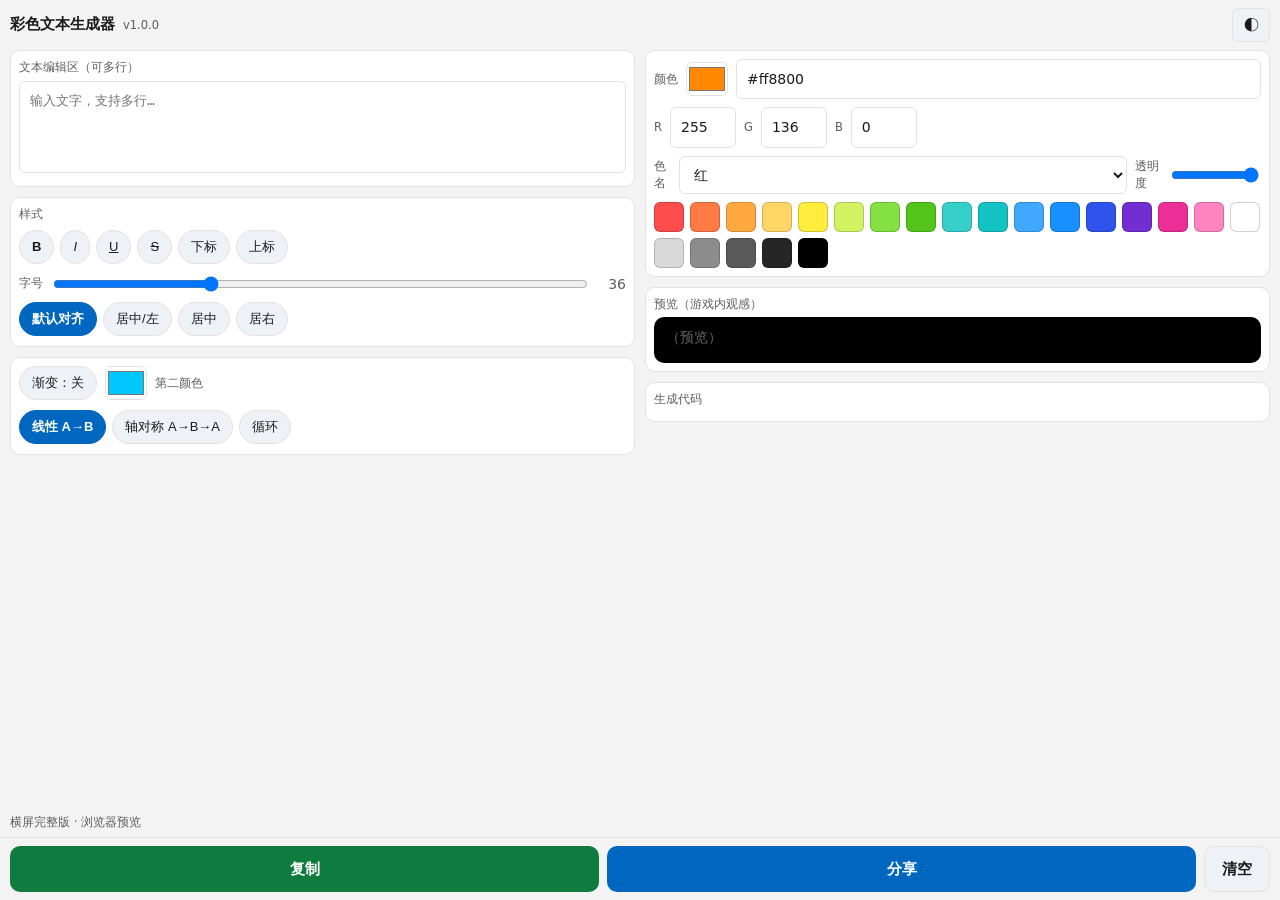
==== android/assets/index.html @ 7b5f396d "﻿feat(android): 安卓版 APK（竖屏精简 / 横屏增强）+ 桌面窗口拖拽缩放交接说明 - android/: 纯离线 Android 工程（WebView 外壳 + 单文件 HTML " ====
<!DOCTYPE html>
<html lang="zh-CN">
<head>
<meta charset="utf-8">
<meta name="viewport" content="width=device-width,initial-scale=1,maximum-scale=1,user-scalable=no,viewport-fit=cover">
<meta name="color-scheme" content="light dark">
<title>彩色文本生成器</title>
<style>
  :root{
    --bg:#f3f3f3; --card:#ffffff; --text:#1b1b1b; --sub:#5d5d5d; --line:#e2e2e2;
    --accent:#0067c0; --accent2:#0f7b3f; --chip:#eef2f7; --r8:10px; --r4:6px;
    --pad:10px;
  }
  body.dark{
    --bg:#202020; --card:#2b2b2b; --text:#ffffff; --sub:#c5c5c5; --line:#3a3a3a;
    --accent:#4cc2ff; --accent2:#37c46c; --chip:#333333;
  }
  *{box-sizing:border-box;-webkit-tap-highlight-color:transparent}
  html,body{height:100%;margin:0;overflow:hidden}
  body{
    background:var(--bg); color:var(--text); display:flex; flex-direction:column;
    font:14px/1.45 "Microsoft YaHei UI","Noto Sans SC",system-ui,sans-serif;
    padding:env(safe-area-inset-top) env(safe-area-inset-right) env(safe-area-inset-bottom) env(safe-area-inset-left);
  }
  header{display:flex;align-items:center;gap:8px;padding:8px var(--pad);flex:0 0 auto}
  header .t{font-weight:700;font-size:15px}
  header .v{color:var(--sub);font-size:11.5px}
  header .sp{flex:1}
  .iconbtn{background:var(--chip);border:1px solid var(--line);color:var(--text);border-radius:var(--r4);
    min-width:38px;height:34px;font-size:15px;display:flex;align-items:center;justify-content:center;padding:0 8px}
  .scroll{overflow:auto;-webkit-overflow-scrolling:touch}
  .card{background:var(--card);border:1px solid var(--line);border-radius:var(--r8);padding:8px}
  .lbl{font-size:11.5px;color:var(--sub);margin:0 0 5px}
  .row{display:flex;gap:8px;align-items:center}
  .grow{flex:1;min-width:0}
  input[type=text],input[type=number],textarea,select{
    width:100%;background:var(--card);color:var(--text);border:1px solid var(--line);
    border-radius:var(--r4);padding:9px 10px;font:inherit;min-width:0;outline:none}
  textarea{resize:none;height:100%;min-height:110px;font-family:ui-monospace,Consolas,monospace;font-size:13px;line-height:1.5}
  input:focus,textarea:focus,select:focus{border-color:var(--accent)}
  .chips{display:flex;gap:6px;overflow-x:auto;padding:2px 0;scrollbar-width:none}
  .chips::-webkit-scrollbar{display:none}
  .chip{flex:0 0 auto;background:var(--chip);border:1px solid var(--line);color:var(--text);
    border-radius:999px;padding:7px 12px;font-size:13px;min-height:34px}
  .chip.on{background:var(--accent);border-color:var(--accent);color:#fff;font-weight:600}
  .swatches{display:flex;gap:6px;flex-wrap:wrap}
  .sw{width:30px;height:30px;border-radius:var(--r4);border:1px solid rgba(0,0,0,.18);flex:0 0 auto}
  .sw.on{outline:3px solid var(--accent);outline-offset:1px}
  #preview{background:#000;color:#f0f0f0;border-radius:var(--r8);padding:10px 12px;min-height:46px;
    word-break:break-word;overflow:auto}
  #preview sub,#preview sup{font-size:.72em}
  #out{font-family:ui-monospace,Consolas,monospace;font-size:12.5px;white-space:pre-wrap;word-break:break-all;
    overflow:auto;margin:0}
  .actions{display:flex;gap:8px;padding:8px var(--pad);flex:0 0 auto;
    background:var(--bg);border-top:1px solid var(--line)}
  .btn{flex:1 1 0;min-width:0;border:0;border-radius:var(--r8);min-height:46px;font-size:15px;font-weight:600;color:#fff;background:var(--accent)}
  .btn.alt{background:var(--accent2)}
  .btn.ghost{background:var(--chip);color:var(--text);border:1px solid var(--line);flex:0 0 66px;padding:0}
  .meta{display:flex;justify-content:space-between;gap:8px;color:var(--sub);font-size:11.5px;
    padding:0 var(--pad) 6px;white-space:nowrap;overflow:hidden}
  .pop{position:fixed;left:50%;bottom:74px;transform:translateX(-50%);background:rgba(0,0,0,.82);color:#fff;
    padding:9px 16px;border-radius:999px;font-size:13px;opacity:0;pointer-events:none;transition:opacity .18s}
  .pop.on{opacity:1}

  /* ---------------- 竖屏：功能精简（无文本编辑区，整列可滚动） ---------------- */
  @media (orientation:portrait){
    .only-landscape{display:none !important}
    main{flex:1;min-height:0;overflow-y:auto;display:flex;flex-direction:column;gap:var(--pad);padding:0 var(--pad)}
    #pOut{max-height:112px}
  }
  /* ---------------- 横屏：功能更多（左右两列各自滚动，内容永不丢） ---------------- */
  @media (orientation:landscape){
    .only-portrait{display:none !important}
    main{flex:1;min-height:0;display:grid;grid-template-columns:1fr 1fr;gap:var(--pad);padding:0 var(--pad)}
    .col{display:flex;flex-direction:column;gap:var(--pad);min-height:0;overflow-y:auto}
    #pEdit{flex:0 0 auto}
    #pEdit textarea{height:92px;min-height:92px}
    #pOut{max-height:150px}
  }
</style>
</head>
<body>

<header>
  <span class="t">彩色文本生成器</span>
  <span class="v" id="ver">v1.0.0</span>
  <span class="sp"></span>
  <button class="iconbtn" id="themeBtn" title="切换主题">◐</button>
</header>

<main>
  <!-- ================= 左列（横屏才有编辑区；竖屏只有一行输入） ================= -->
  <div class="col">
    <!-- 竖屏：单行输入，不留大文本区 -->
    <div class="card only-portrait">
      <div class="lbl">文字</div>
      <input type="text" id="in1" placeholder="输入要变色的文字…">
    </div>

    <!-- 横屏：多行编辑区 -->
    <div class="card only-landscape" id="pEdit">
      <div class="lbl">文本编辑区（可多行）</div>
      <textarea id="in2" placeholder="输入文字，支持多行…"></textarea>
    </div>

    <!-- 样式（竖屏只给最常用的几个） -->
    <div class="card">
      <div class="lbl">样式</div>
      <div class="chips" id="styleChips">
        <button class="chip" data-st="b"><b>B</b></button>
        <button class="chip" data-st="i"><i>I</i></button>
        <button class="chip" data-st="u"><u>U</u></button>
        <button class="chip" data-st="s"><s>S</s></button>
        <button class="chip only-landscape" data-st="sub">下标</button>
        <button class="chip only-landscape" data-st="sup">上标</button>
      </div>
      <div class="row only-landscape" style="margin-top:8px">
        <span class="lbl" style="margin:0">字号</span>
        <input type="range" class="grow" id="size" min="10" max="100" value="36">
        <span class="v" id="sizeV" style="color:var(--sub);width:28px;text-align:right">36</span>
      </div>
      <div class="chips only-landscape" id="alignChips" style="margin-top:6px">
        <button class="chip on" data-al="">默认对齐</button>
        <button class="chip" data-al="left">居中/左</button>
        <button class="chip" data-al="center">居中</button>
        <button class="chip" data-al="right">居右</button>
      </div>
    </div>

    <!-- 渐变（横屏专属） -->
    <div class="card only-landscape">
      <div class="row">
        <button class="chip" id="gradOn">渐变：关</button>
        <input type="color" id="c2" value="#00c8ff" style="width:42px;height:34px;padding:0;border:1px solid var(--line);border-radius:6px;background:none">
        <span class="lbl" style="margin:0">第二颜色</span>
      </div>
      <div class="chips" id="gradModes" style="margin-top:8px">
        <button class="chip on" data-gm="linear">线性 A→B</button>
        <button class="chip" data-gm="axis">轴对称 A→B→A</button>
        <button class="chip" data-gm="loop">循环</button>
      </div>
    </div>
  </div>

  <!-- ================= 右列（颜色 + 预览 + 输出） ================= -->
  <div class="col">
    <div class="card">
      <div class="row">
        <span class="lbl" style="margin:0">颜色</span>
        <input type="color" id="cpick" value="#ff8800" style="width:42px;height:34px;padding:0;border:1px solid var(--line);border-radius:6px;background:none">
        <input type="text" id="hex" class="grow" value="#ff8800" spellcheck="false">
      </div>
      <div class="row only-landscape" style="margin-top:8px">
        <span class="lbl" style="margin:0">R</span><input type="number" id="r" min="0" max="255" value="255" style="width:66px">
        <span class="lbl" style="margin:0">G</span><input type="number" id="g" min="0" max="255" value="136" style="width:66px">
        <span class="lbl" style="margin:0">B</span><input type="number" id="b" min="0" max="255" value="0" style="width:66px">
      </div>
      <div class="row only-landscape" style="margin-top:8px">
        <span class="lbl" style="margin:0">色名</span>
        <select id="names"></select>
        <span class="lbl" style="margin:0">透明度</span>
        <input type="range" id="alpha" min="0" max="255" value="255" style="width:88px">
      </div>
      <div class="swatches" id="sw" style="margin-top:8px"></div>
    </div>

    <div class="card">
      <div class="lbl">预览（游戏内观感）</div>
      <div id="preview"></div>
    </div>

    <div class="card">
      <div class="lbl">生成代码</div>
      <pre id="out"></pre>
    </div>
  </div>
</main>

<div class="meta"><span id="stat">就绪</span><span id="count"></span></div>

<div class="actions">
  <button class="btn alt" id="copyBtn">复制</button>
  <button class="btn" id="shareBtn" style="background:var(--accent)">分享</button>
  <button class="btn ghost" id="clearBtn">清空</button>
</div>

<div class="pop" id="pop"></div>

<script>
"use strict";
/* ============================================================
   彩色文本生成器 · 安卓版（精简）
   竖屏：只做最常用的事（单行文字 + 样式 + 常用色 → 预览 → 复制/分享）
   横屏：多行编辑 + 完整颜色系统（hex/RGB/色名/取色器/透明度）+ 渐变 + 对齐
   标签按 Unity/TextMeshPro 规则生成；预览把标签映射成 HTML 显示。
   ============================================================ */

var APP_VERSION = "1.0.0";
var MIN = 30;                                  // TMP 默认字号基准，用于预览换算

/* ---------- 原生桥（浏览器里打开时自动降级） ---------- */
var RTG = window.RTG || null;
function bridge(name, arg) {
  try { if (RTG && typeof RTG[name] === "function") { RTG[name](arg); return true; } } catch (e) {}
  return false;
}
function pop(msg) {
  var el = document.getElementById("pop");
  el.textContent = msg; el.classList.add("on");
  clearTimeout(pop._t);
  pop._t = setTimeout(function () { el.classList.remove("on"); }, 1400);
}
function stat(s) { document.getElementById("stat").textContent = s; }

/* ---------- 状态 ---------- */
var S = {
  text: "", color: "#ff8800", color2: "#00c8ff", grad: false, gradMode: "linear",
  size: 36, alpha: 255, align: "", st: {}, theme: "light"
};
var SWATCH = ["#ff4c4c","#ff7a45","#ffa940","#ffd666","#ffec3d","#d3f261","#85e043","#52c41a",
              "#36cfc9","#13c2c2","#40a9ff","#1890ff","#2f54eb","#722ed1","#eb2f96","#ff85c0",
              "#ffffff","#d9d9d9","#8c8c8c","#595959","#262626","#000000"];
var NAMES = { "红":"#ff0000","橙":"#ffa500","黄":"#ffff00","绿":"#008000","青":"#00ffff","蓝":"#0000ff",
              "紫":"#800080","粉":"#ffc0cb","白":"#ffffff","灰":"#808080","黑":"#000000","棕":"#a52a2a",
              "red":"#ff0000","orange":"#ff7f00","yellow":"#ffff00","green":"#00ff00","cyan":"#00ffff",
              "blue":"#0000ff","purple":"#800080","pink":"#ffc0cb","white":"#ffffff","gray":"#808080","black":"#000000" };

/* ---------- 工具 ---------- */
function $(id) { return document.getElementById(id); }
function esc(s) { return String(s).replace(/&/g, "&amp;").replace(/</g, "&lt;").replace(/>/g, "&gt;"); }
function hex2rgb(h) {
  h = String(h).replace("#", "").trim();
  if (h.length === 3) h = h[0] + h[0] + h[1] + h[1] + h[2] + h[2];
  var n = parseInt(h, 16);
  if (isNaN(n)) n = 0;
  return { r: (n >> 16) & 255, g: (n >> 8) & 255, b: n & 255 };
}
function rgb2hex(r, g, b) {
  function f(v) { v = Math.max(0, Math.min(255, Math.round(v))); return (v < 16 ? "0" : "") + v.toString(16); }
  return "#" + f(r) + f(g) + f(b);
}
function mix(a, b, t) { return { r: a.r + (b.r - a.r) * t, g: a.g + (b.g - a.g) * t, b: a.b + (b.b - a.b) * t }; }
/* 关键：关闭标签只写标签名 —— TMP 规范是 </color>，不是 </color=#RRGGBB> */
function tag(name, inner) { return "<" + name + ">" + inner + "</" + String(name).split("=")[0] + ">"; }

/* ---------- 生成 TMP 富文本 ---------- */
function gradientText(text) {
  var A = hex2rgb(S.color), B = hex2rgb(S.color2);
  var chars = Array.from(text);
  var n = chars.length, cycles = 1;
  if (S.gradMode === "loop") cycles = Math.max(1, Math.min(8, Math.round(n / 8)));
  var out = "";
  for (var i = 0; i < n; i++) {
    var t = n <= 1 ? 0 : i / (n - 1);
    if (S.gradMode === "axis") t = 1 - Math.abs(2 * t - 1);                 // A→B→A
    else if (S.gradMode === "loop") { var f = t * cycles; t = 1 - Math.abs(2 * (f - Math.floor(f)) - 1); }
    var c = mix(A, B, t);
    out += tag("color=#" + rgb2hex(c.r, c.g, c.b).slice(1), esc(chars[i]));
  }
  return out;
}
function build() {
  var inner = esc(S.text);
  if (!S.text) return "";
  if (S.grad) inner = gradientText(S.text);
  else if (S.color) inner = tag("color=" + S.color, inner);
  ["sub", "sup", "s", "u", "i", "b"].forEach(function (k) { if (S.st[k]) inner = tag(k, inner); });
  if (S.alpha < 255) inner = tag("alpha=#" + ("0" + S.alpha.toString(16).toUpperCase()).slice(-2), inner);
  if (S.size && Math.abs(S.size - 36) > 0.5) inner = tag("size=" + S.size, inner);
  if (S.align) inner = tag("align=" + S.align, inner);
  return inner;
}

/* ---------- 预览：TMP 标签 → HTML ---------- */
var TAGRE = /<(\/?)(b|i|u|s|sub|sup|color|mark|size|alpha|align|link|voffset|cspace)(=[^>]*)?>/gi;
function mapTag(close, name, val) {
  name = name.toLowerCase();
  if (close) {
    if (name === "color" || name === "mark" || name === "size" || name === "alpha" ||
        name === "voffset" || name === "cspace") return "</span>";
    if (name === "align") return "</div>";
    if (name === "link") return "</a>";
    return "</" + name + ">";
  }
  val = (val || "").replace(/^=/, "");
  switch (name) {
    case "color": return '<span style="color:' + esc(val) + '">';
    case "mark":
      var m = hex2rgb(val); var a = 0.5;
      if (val.length >= 8) { a = parseInt(val.slice(6, 8), 16) / 255; }
      return '<span style="background:rgba(' + m.r + ',' + m.g + ',' + m.b + ',' + a.toFixed(2) + ')">';
    case "size": { var pct = Math.max(30, Math.min(400, Math.round(parseFloat(val) / MIN * 100))); return '<span style="font-size:' + pct + '%">'; }
    case "alpha": { var av = Math.max(0, Math.min(255, parseInt(val.replace("#", ""), 16) || 0)); return '<span style="opacity:' + (av / 255).toFixed(2) + '">'; }
    case "align": return '<div style="text-align:' + esc(val) + '">';
    case "voffset": return '<span style="position:relative;top:-' + esc(val) + '">';
    case "cspace": return '<span style="letter-spacing:' + esc(val) + 'px">';
    case "link": return val ? '<a href="' + esc(val) + '" style="color:#4cc2ff">' : "<span>";
    default: return "<" + name + ">";
  }
}
function toHtml(src) {
  var out = "", last = 0, m;
  TAGRE.lastIndex = 0;
  while ((m = TAGRE.exec(src)) !== null) {
    out += esc(src.slice(last, m.index));
    out += mapTag(m[1] === "/", m[2], m[3]);
    last = TAGRE.lastIndex;
  }
  out += esc(src.slice(last));
  return out.replace(/\n/g, "<br>");
}

/* ---------- 刷新 ---------- */
function refresh() {
  var code = build();
  $("out").textContent = code;
  $("preview").innerHTML = code ? toHtml(code) : '<span style="color:#666">（预览）</span>';
  var chars = Array.from(S.text).length;
  var tags = code ? (code.match(/<[^>]+>/g) || []).length : 0;
  $("count").textContent = chars ? chars + " 字 · " + tags + " 标签" : "";
}
function syncColorInputs() {
  $("hex").value = S.color;
  $("cpick").value = /^#[0-9a-f]{6}$/i.test(S.color) ? S.color : "#ff8800";
  var c = hex2rgb(S.color);
  $("r").value = c.r; $("g").value = c.g; $("b").value = c.b;
  Array.prototype.forEach.call(document.querySelectorAll(".sw"), function (el) {
    el.classList.toggle("on", el.dataset.c.toLowerCase() === S.color.toLowerCase());
  });
}

/* ---------- 事件绑定 ---------- */
function setText(v) { S.text = v; $("in1").value = v; $("in2").value = v; refresh(); }
$("in1").addEventListener("input", function () { S.text = this.value; $("in2").value = this.value; refresh(); });
$("in2").addEventListener("input", function () { S.text = this.value; $("in1").value = this.value; refresh(); });

Array.prototype.forEach.call(document.querySelectorAll("#styleChips .chip"), function (el) {
  el.addEventListener("click", function () {
    var k = el.dataset.st; S.st[k] = !S.st[k];
    el.classList.toggle("on", !!S.st[k]); refresh();
  });
});
Array.prototype.forEach.call(document.querySelectorAll("#alignChips .chip"), function (el) {
  el.addEventListener("click", function () {
    S.align = el.dataset.al;
    Array.prototype.forEach.call(document.querySelectorAll("#alignChips .chip"), function (o) { o.classList.remove("on"); });
    el.classList.add("on"); refresh();
  });
});
Array.prototype.forEach.call(document.querySelectorAll("#gradModes .chip"), function (el) {
  el.addEventListener("click", function () {
    S.gradMode = el.dataset.gm;
    Array.prototype.forEach.call(document.querySelectorAll("#gradModes .chip"), function (o) { o.classList.remove("on"); });
    el.classList.add("on"); refresh();
  });
});
$("gradOn").addEventListener("click", function () {
  S.grad = !S.grad;
  this.textContent = "渐变：" + (S.grad ? "开" : "关");
  this.classList.toggle("on", S.grad); refresh();
});
$("size").addEventListener("input", function () { S.size = parseInt(this.value, 10); $("sizeV").textContent = this.value; refresh(); });
$("alpha").addEventListener("input", function () { S.alpha = parseInt(this.value, 10); refresh(); });
$("c2").addEventListener("input", function () { S.color2 = this.value; refresh(); });

function applyHex(v, silent) {
  v = String(v).trim();
  if (/^[0-9a-f]{6}$/i.test(v)) v = "#" + v;
  if (/^[0-9a-f]{3}$/i.test(v)) v = "#" + v;
  if (!/^#[0-9a-f]{6}$/i.test(v)) { if (!silent) pop("颜色要写成 #RRGGBB"); return; }
  S.color = v.toLowerCase(); syncColorInputs(); refresh();
}
$("hex").addEventListener("change", function () { applyHex(this.value); });
$("cpick").addEventListener("input", function () { applyHex(this.value); });
["r", "g", "b"].forEach(function (k) {
  $(k).addEventListener("change", function () {
    applyHex(rgb2hex(parseInt($("r").value, 10) || 0, parseInt($("g").value, 10) || 0, parseInt($("b").value, 10) || 0));
  });
});
(function buildSwatches() {
  var box = $("sw");
  SWATCH.forEach(function (c) {
    var d = document.createElement("div");
    d.className = "sw"; d.dataset.c = c; d.style.background = c;
    d.addEventListener("click", function () { applyHex(c); });
    box.appendChild(d);
  });
})();
(function buildNames() {
  var sel = $("names");
  Object.keys(NAMES).forEach(function (n) {
    var o = document.createElement("option"); o.value = NAMES[n]; o.textContent = n; sel.appendChild(o);
  });
  sel.addEventListener("change", function () { applyHex(this.value); });
})();

$("copyBtn").addEventListener("click", function () {
  var code = $("out").textContent;
  if (!code) { pop("先生成内容"); return; }
  if (bridge("copy", code)) return;
  try {
    navigator.clipboard.writeText(code).then(function () { pop("已复制"); }, function () { pop("复制失败"); });
  } catch (e) { pop("复制失败"); }
});
$("shareBtn").addEventListener("click", function () {
  var code = $("out").textContent;
  if (!code) { pop("先生成内容"); return; }
  if (!bridge("share", code)) pop("分享只在手机上可用");
});
$("clearBtn").addEventListener("click", function () { setText(""); stat("已清空"); });

/* ---------- 主题 ---------- */
$("themeBtn").addEventListener("click", function () { setTheme(S.theme === "dark" ? "light" : "dark"); });
function setTheme(v) {
  S.theme = v === "dark" ? "dark" : "light";
  document.body.classList.toggle("dark", S.theme === "dark");
  try { localStorage.setItem("rtgTheme", S.theme); } catch (e) {}
  try { if (RTG && RTG.theme) RTG.theme(S.theme); } catch (e) {}
  try { if (window.chrome && chrome.webview) chrome.webview.postMessage("theme|" + S.theme); } catch (e) {}
}

/* ---------- 启动 ---------- */
(function init() {
  try { S.theme = localStorage.getItem("rtgTheme") === "dark" ? "dark" : "light"; } catch (e) {}
  setTheme(S.theme);
  var ver = APP_VERSION;
  try { if (RTG && RTG.version) ver = RTG.version(); } catch (e) {}
  $("ver").textContent = "v" + ver;
  syncColorInputs();
  refresh();
  var o = "竖屏精简版";
  if (window.innerWidth > window.innerHeight) o = "横屏完整版";
  stat(o + " · " + (RTG ? "已连接宿主" : "浏览器预览"));
})();
window.addEventListener("resize", function () {
  stat(window.innerWidth > window.innerHeight ? "横屏完整版" : "竖屏精简版");
});
</script>
</body>
</html>
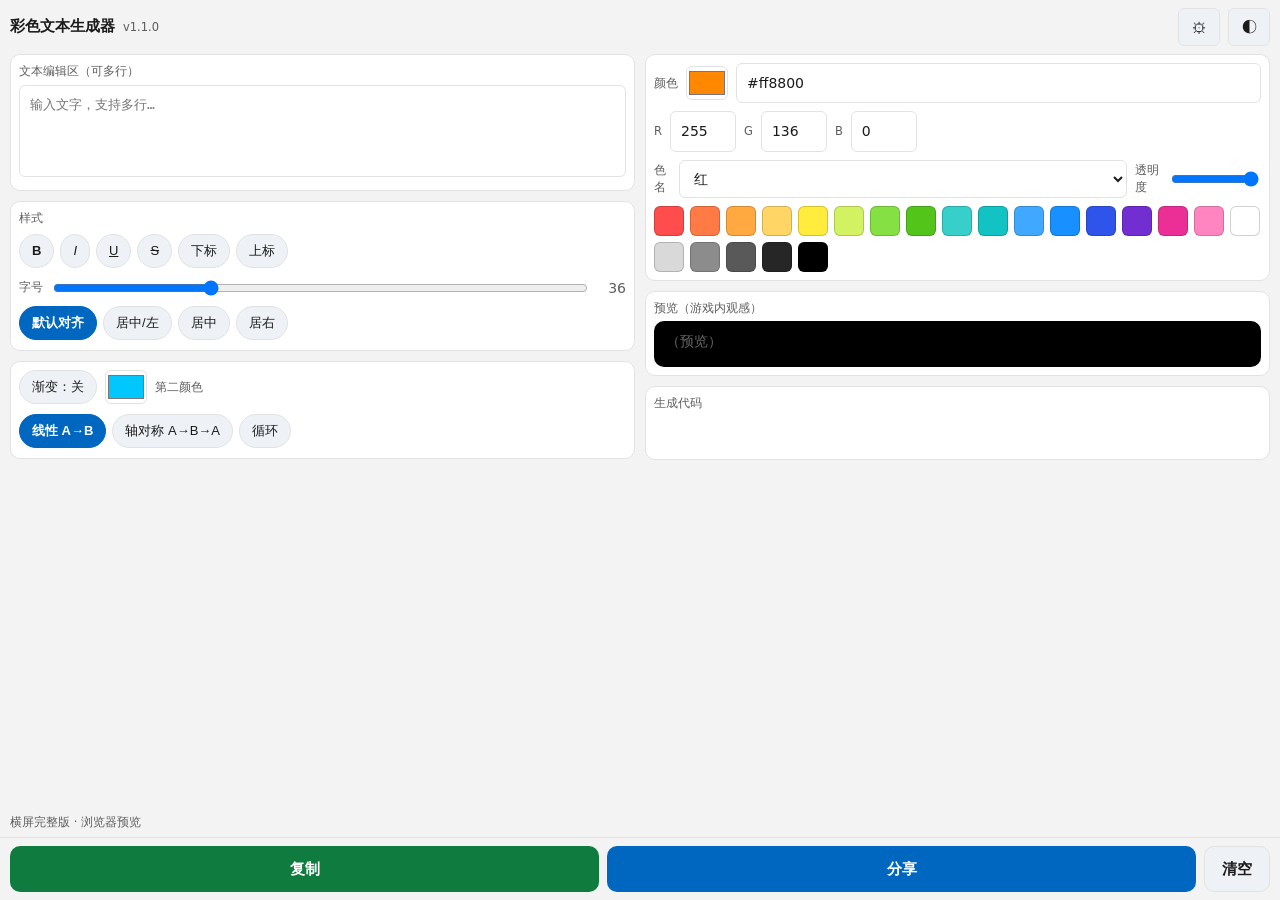
==== commit 4388a846: "feat(android 1.1.0): 主题跟随系统 + 背景图 + 文件打开保存 + 检查更新" ====
--- a/android/assets/index.html
+++ b/android/assets/index.html
@@ -27,7 +27,7 @@
   header .v{color:var(--sub);font-size:11.5px}
   header .sp{flex:1}
   .iconbtn{background:var(--chip);border:1px solid var(--line);color:var(--text);border-radius:var(--r4);
-    min-width:38px;height:34px;font-size:15px;display:flex;align-items:center;justify-content:center;padding:0 8px}
+    min-width:42px;height:38px;font-size:15px;display:flex;align-items:center;justify-content:center;padding:0 8px}
   .scroll{overflow:auto;-webkit-overflow-scrolling:touch}
   .card{background:var(--card);border:1px solid var(--line);border-radius:var(--r8);padding:8px}
   .lbl{font-size:11.5px;color:var(--sub);margin:0 0 5px}
@@ -50,7 +50,7 @@
     word-break:break-word;overflow:auto}
   #preview sub,#preview sup{font-size:.72em}
   #out{font-family:ui-monospace,Consolas,monospace;font-size:12.5px;white-space:pre-wrap;word-break:break-all;
-    overflow:auto;margin:0}
+    overflow:auto;margin:0;min-height:34px}
   .actions{display:flex;gap:8px;padding:8px var(--pad);flex:0 0 auto;
     background:var(--bg);border-top:1px solid var(--line)}
   .btn{flex:1 1 0;min-width:0;border:0;border-radius:var(--r8);min-height:46px;font-size:15px;font-weight:600;color:#fff;background:var(--accent)}
@@ -62,10 +62,44 @@
     padding:9px 16px;border-radius:999px;font-size:13px;opacity:0;pointer-events:none;transition:opacity .18s}
   .pop.on{opacity:1}
 
+  /* ---------- 背景图（水印层，铺在内容下面，不遮挡文字） ---------- */
+  #bgLayer{position:fixed;left:0;top:0;right:0;bottom:0;z-index:-1;opacity:0;pointer-events:none;
+    background-position:center;background-size:cover;background-repeat:no-repeat;transition:opacity .2s}
+  #bgLayer.on{opacity:1}
+  body.hasbg{background:transparent}
+  body.hasbg .card{background:rgba(255,255,255,.74)}
+  body.dark.hasbg .card{background:rgba(43,43,43,.76)}
+  body.hasbg header,body.hasbg .actions,body.hasbg .meta{background:rgba(243,243,243,.55)}
+  body.dark.hasbg header,body.dark.hasbg .actions,body.dark.hasbg .meta{background:rgba(32,32,32,.55)}
+
+  /* ---------- 设置面板 ---------- */
+  .mask{position:fixed;inset:0;background:rgba(0,0,0,.35);opacity:0;pointer-events:none;
+    transition:opacity .2s;z-index:19}
+  .mask.on{opacity:1;pointer-events:auto}
+  .sheet{position:fixed;left:0;right:0;bottom:0;z-index:20;background:var(--card);
+    border-top:1px solid var(--line);border-radius:14px 14px 0 0;
+    padding:12px var(--pad) calc(12px + env(safe-area-inset-bottom));
+    transform:translateY(105%);transition:transform .22s ease;max-height:82vh;overflow:auto}
+  .sheet.on{transform:none}
+  .sheet h4{margin:2px 0 10px;font-size:14px}
+  .sheet .grp{margin:12px 0}
+  .seg{display:flex;border:1px solid var(--line);border-radius:8px;overflow:hidden}
+  .seg button{flex:1;border:0;background:transparent;color:var(--text);padding:9px 4px;font:inherit;font-size:13px}
+  .seg button.on{background:var(--accent);color:#fff;font-weight:600}
+  .sbtn{border:1px solid var(--line);background:var(--chip);color:var(--text);border-radius:8px;
+    padding:9px 12px;font:inherit;font-size:13px;min-height:38px;flex:0 0 auto}
+  .sbtn.p{background:var(--accent);color:#fff;border-color:transparent}
+  .upd{display:none;margin-top:8px;padding:9px 10px;border:1px solid var(--accent);
+    border-radius:8px;font-size:12.5px;line-height:1.5}
+  .upd.on{display:block}
+  .upd button{margin-top:6px;border:0;border-radius:6px;background:var(--accent);color:#fff;
+    padding:7px 14px;font:inherit;font-size:13px}
+
   /* ---------------- 竖屏：功能精简（无文本编辑区，整列可滚动） ---------------- */
   @media (orientation:portrait){
     .only-landscape{display:none !important}
     main{flex:1;min-height:0;overflow-y:auto;display:flex;flex-direction:column;gap:var(--pad);padding:0 var(--pad)}
+    #preview{max-height:120px}       /* 长文本只在框内滚动，不把页脚顶出屏幕 */
     #pOut{max-height:112px}
   }
   /* ---------------- 横屏：功能更多（左右两列各自滚动，内容永不丢） ---------------- */
@@ -80,11 +114,13 @@
 </style>
 </head>
 <body>
+<div id="bgLayer"></div>
 
 <header>
   <span class="t">彩色文本生成器</span>
-  <span class="v" id="ver">v1.0.0</span>
+  <span class="v" id="ver">v1.1.0</span>
   <span class="sp"></span>
+  <button class="iconbtn" id="setBtn" title="设置">⚙</button>
   <button class="iconbtn" id="themeBtn" title="切换主题">◐</button>
 </header>
 
@@ -184,6 +220,59 @@
   <button class="btn ghost" id="clearBtn">清空</button>
 </div>
 
+<div class="mask" id="mask"></div>
+<div class="sheet" id="sheet">
+  <h4>设置</h4>
+
+  <div class="grp">
+    <div class="lbl">主题</div>
+    <div class="seg" id="themeSeg">
+      <button data-tm="light">浅色</button>
+      <button data-tm="dark">深色</button>
+      <button data-tm="auto">跟随系统</button>
+    </div>
+  </div>
+
+  <div class="grp">
+    <div class="lbl">背景图（水印层，铺在文字下面，不遮挡内容）</div>
+    <div class="row">
+      <button class="sbtn grow" id="pickBg">从相册选择</button>
+      <button class="sbtn" id="clearBg">清除</button>
+    </div>
+    <div class="row" style="margin-top:8px">
+      <span class="lbl" style="margin:0;white-space:nowrap">透明度</span>
+      <input type="range" class="grow" id="bgOpacity" min="0" max="60" value="20">
+      <span class="v" id="bgOpacityV" style="color:var(--sub);width:38px;text-align:right">20%</span>
+    </div>
+  </div>
+
+  <div class="grp">
+    <div class="lbl">文本文件</div>
+    <div class="row">
+      <button class="sbtn grow" id="openTxt">打开文本</button>
+      <button class="sbtn grow" id="saveTxt">保存为文件</button>
+    </div>
+    <div class="lbl" id="fileName" style="margin-top:6px">未打开文件</div>
+  </div>
+
+  <div class="grp">
+    <div class="lbl">版本</div>
+    <div class="row">
+      <span class="v" id="aboutVer">v1.1.0</span>
+      <span class="grow"></span>
+      <button class="sbtn" id="checkUpd">检查更新</button>
+    </div>
+    <div class="upd" id="updBox"></div>
+  </div>
+
+  <div class="grp" style="color:var(--sub);font-size:12px">
+    彩色文本生成器 · 安卓版<br>
+    支持 Unity / TextMeshPro 富文本标签；复制后可直接贴进游戏或聊天框。
+  </div>
+
+  <button class="sbtn p" style="width:100%;margin-top:4px" id="closeSheet">完成</button>
+</div>
+
 <div class="pop" id="pop"></div>
 
 <script>
@@ -195,13 +284,17 @@
    标签按 Unity/TextMeshPro 规则生成；预览把标签映射成 HTML 显示。
    ============================================================ */
 
-var APP_VERSION = "1.0.0";
+var APP_VERSION = "1.1.0";
 var MIN = 30;                                  // TMP 默认字号基准，用于预览换算
 
 /* ---------- 原生桥（浏览器里打开时自动降级） ---------- */
 var RTG = window.RTG || null;
 function bridge(name, arg) {
   try { if (RTG && typeof RTG[name] === "function") { RTG[name](arg); return true; } } catch (e) {}
+  return false;
+}
+function bridge2(name, a, b) {
+  try { if (RTG && typeof RTG[name] === "function") { RTG[name](a, b); return true; } } catch (e) {}
   return false;
 }
 function pop(msg) {
@@ -409,23 +502,147 @@
 });
 $("clearBtn").addEventListener("click", function () { setText(""); stat("已清空"); });
 
-/* ---------- 主题 ---------- */
-$("themeBtn").addEventListener("click", function () { setTheme(S.theme === "dark" ? "light" : "dark"); });
-function setTheme(v) {
-  S.theme = v === "dark" ? "dark" : "light";
-  document.body.classList.toggle("dark", S.theme === "dark");
-  try { localStorage.setItem("rtgTheme", S.theme); } catch (e) {}
-  try { if (RTG && RTG.theme) RTG.theme(S.theme); } catch (e) {}
-  try { if (window.chrome && chrome.webview) chrome.webview.postMessage("theme|" + S.theme); } catch (e) {}
-}
+/* ---------- 主题：浅色 / 深色 / 跟随系统 ---------- */
+var themeMode = "auto";
+function systemDark() {
+  try { if (RTG && typeof RTG.systemTheme === "function") return RTG.systemTheme() === "dark"; } catch (e) {}
+  try { return !!(window.matchMedia && window.matchMedia("(prefers-color-scheme: dark)").matches); } catch (e) {}
+  return false;
+}
+function applyTheme() {
+  var dark = themeMode === "dark" || (themeMode === "auto" && systemDark());
+  document.body.classList.toggle("dark", dark);
+  Array.prototype.forEach.call(document.querySelectorAll("#themeSeg button"), function (b) {
+    b.classList.toggle("on", b.dataset.tm === themeMode);
+  });
+}
+function setThemeMode(m) {
+  themeMode = (m === "dark" || m === "light") ? m : "auto";
+  try { localStorage.setItem("rtgThemeMode", themeMode); } catch (e) {}
+  applyTheme();
+}
+window.onSystemTheme = function () { if (themeMode === "auto") applyTheme(); };
+$("themeBtn").addEventListener("click", function () {
+  setThemeMode(document.body.classList.contains("dark") ? "light" : "dark");
+});
+Array.prototype.forEach.call(document.querySelectorAll("#themeSeg button"), function (b) {
+  b.addEventListener("click", function () { setThemeMode(b.dataset.tm); });
+});
+
+/* ---------- 背景图 ---------- */
+var BG = { path: "", opacity: 20 };
+function applyBg() {
+  var layer = $("bgLayer");
+  if (BG.path) {
+    layer.style.backgroundImage = 'url("file://' + BG.path.replace(/\\/g, "/") + '")';
+    layer.style.opacity = BG.opacity / 100;
+    layer.classList.add("on");
+    document.body.classList.add("hasbg");
+  } else {
+    layer.style.backgroundImage = "";
+    layer.classList.remove("on");
+    document.body.classList.remove("hasbg");
+  }
+  $("bgOpacity").value = BG.opacity;
+  $("bgOpacityV").textContent = BG.opacity + "%";
+}
+window.onBgPicked = function (p) {
+  BG.path = p || "";
+  try { localStorage.setItem("rtgBgPath", BG.path); } catch (e) {}
+  applyBg(); pop("背景图已设置");
+};
+window.onBgPickFailed = function (m) { pop("选择失败：" + m); };
+$("pickBg").addEventListener("click", function () {
+  if (!bridge("pickImage")) pop("仅手机端可用");
+});
+$("clearBg").addEventListener("click", function () {
+  BG.path = "";
+  try { localStorage.removeItem("rtgBgPath"); } catch (e) {}
+  bridge("clearBg"); applyBg(); pop("已清除背景图");
+});
+$("bgOpacity").addEventListener("input", function () {
+  BG.opacity = parseInt(this.value, 10) || 0;
+  try { localStorage.setItem("rtgBgOpacity", String(BG.opacity)); } catch (e) {}
+  applyBg();
+});
+
+/* ---------- 文本文件 ---------- */
+window.onTextOpened = function (name, text) {
+  setText(text || "");
+  $("fileName").textContent = "已打开：" + name;
+  pop("已打开 " + name);
+};
+window.onTextOpenFailed = function (m) { pop("打开失败：" + m); };
+window.onTextSaved = function (name) {
+  $("fileName").textContent = "已保存：" + name;
+  pop("已保存 " + name);
+};
+window.onTextSaveFailed = function (m) { pop("保存失败：" + m); };
+$("openTxt").addEventListener("click", function () {
+  if (!bridge("openText")) pop("仅手机端可用");
+});
+$("saveTxt").addEventListener("click", function () {
+  var d = new Date();
+  function p2(n) { return (n < 10 ? "0" : "") + n; }
+  var name = "彩色文本_" + d.getFullYear() + p2(d.getMonth() + 1) + p2(d.getDate()) + ".txt";
+  if (!bridge2("saveText", name, S.text || "")) pop("仅手机端可用");
+});
+
+/* ---------- 检查更新 ---------- */
+function showUpd(text, url) {
+  var box = $("updBox");
+  box.innerHTML = "";
+  box.style.whiteSpace = "pre-wrap";
+  box.classList.add("on");
+  box.appendChild(document.createTextNode(text));
+  if (url) {
+    var b = document.createElement("button");
+    b.textContent = "下载新版本";
+    b.addEventListener("click", function () { bridge("openUrl", url); });
+    box.appendChild(document.createElement("br"));
+    box.appendChild(b);
+  }
+}
+window.onUpdateInfo = function (ver, code, url, notes) {
+  var cur = 0;
+  try { cur = (RTG && RTG.versionCode) ? parseInt(RTG.versionCode(), 10) : 0; } catch (e) {}
+  if (parseInt(code, 10) > cur) {
+    showUpd("发现新版本 v" + ver + (notes ? "\n" + notes : ""), url);
+  } else {
+    showUpd("已是最新版本（v" + APP_VERSION + "）", "");
+  }
+};
+window.onUpdateFailed = function (m) { showUpd("检查失败：" + m, ""); };
+$("checkUpd").addEventListener("click", function () {
+  showUpd("正在检查…", "");
+  if (!bridge("checkUpdate")) showUpd("仅手机端可用", "");
+});
+
+/* ---------- 设置面板 ---------- */
+function openSheet(on) {
+  $("sheet").classList.toggle("on", on);
+  $("mask").classList.toggle("on", on);
+}
+$("setBtn").addEventListener("click", function () { openSheet(true); });
+$("closeSheet").addEventListener("click", function () { openSheet(false); });
+$("mask").addEventListener("click", function () { openSheet(false); });
 
 /* ---------- 启动 ---------- */
 (function init() {
-  try { S.theme = localStorage.getItem("rtgTheme") === "dark" ? "dark" : "light"; } catch (e) {}
-  setTheme(S.theme);
+  try {
+    themeMode = localStorage.getItem("rtgThemeMode")
+      || (localStorage.getItem("rtgTheme") === "dark" ? "dark" : "auto");
+  } catch (e) { themeMode = "auto"; }
+  applyTheme();
+  try { BG.path = localStorage.getItem("rtgBgPath") || ""; } catch (e) {}
+  try { BG.opacity = parseInt(localStorage.getItem("rtgBgOpacity") || "20", 10); } catch (e) {}
+  if (isNaN(BG.opacity)) BG.opacity = 20;
+  applyBg();
+
   var ver = APP_VERSION;
   try { if (RTG && RTG.version) ver = RTG.version(); } catch (e) {}
   $("ver").textContent = "v" + ver;
+  $("aboutVer").textContent = "v" + ver;
   syncColorInputs();
   refresh();
   var o = "竖屏精简版";
